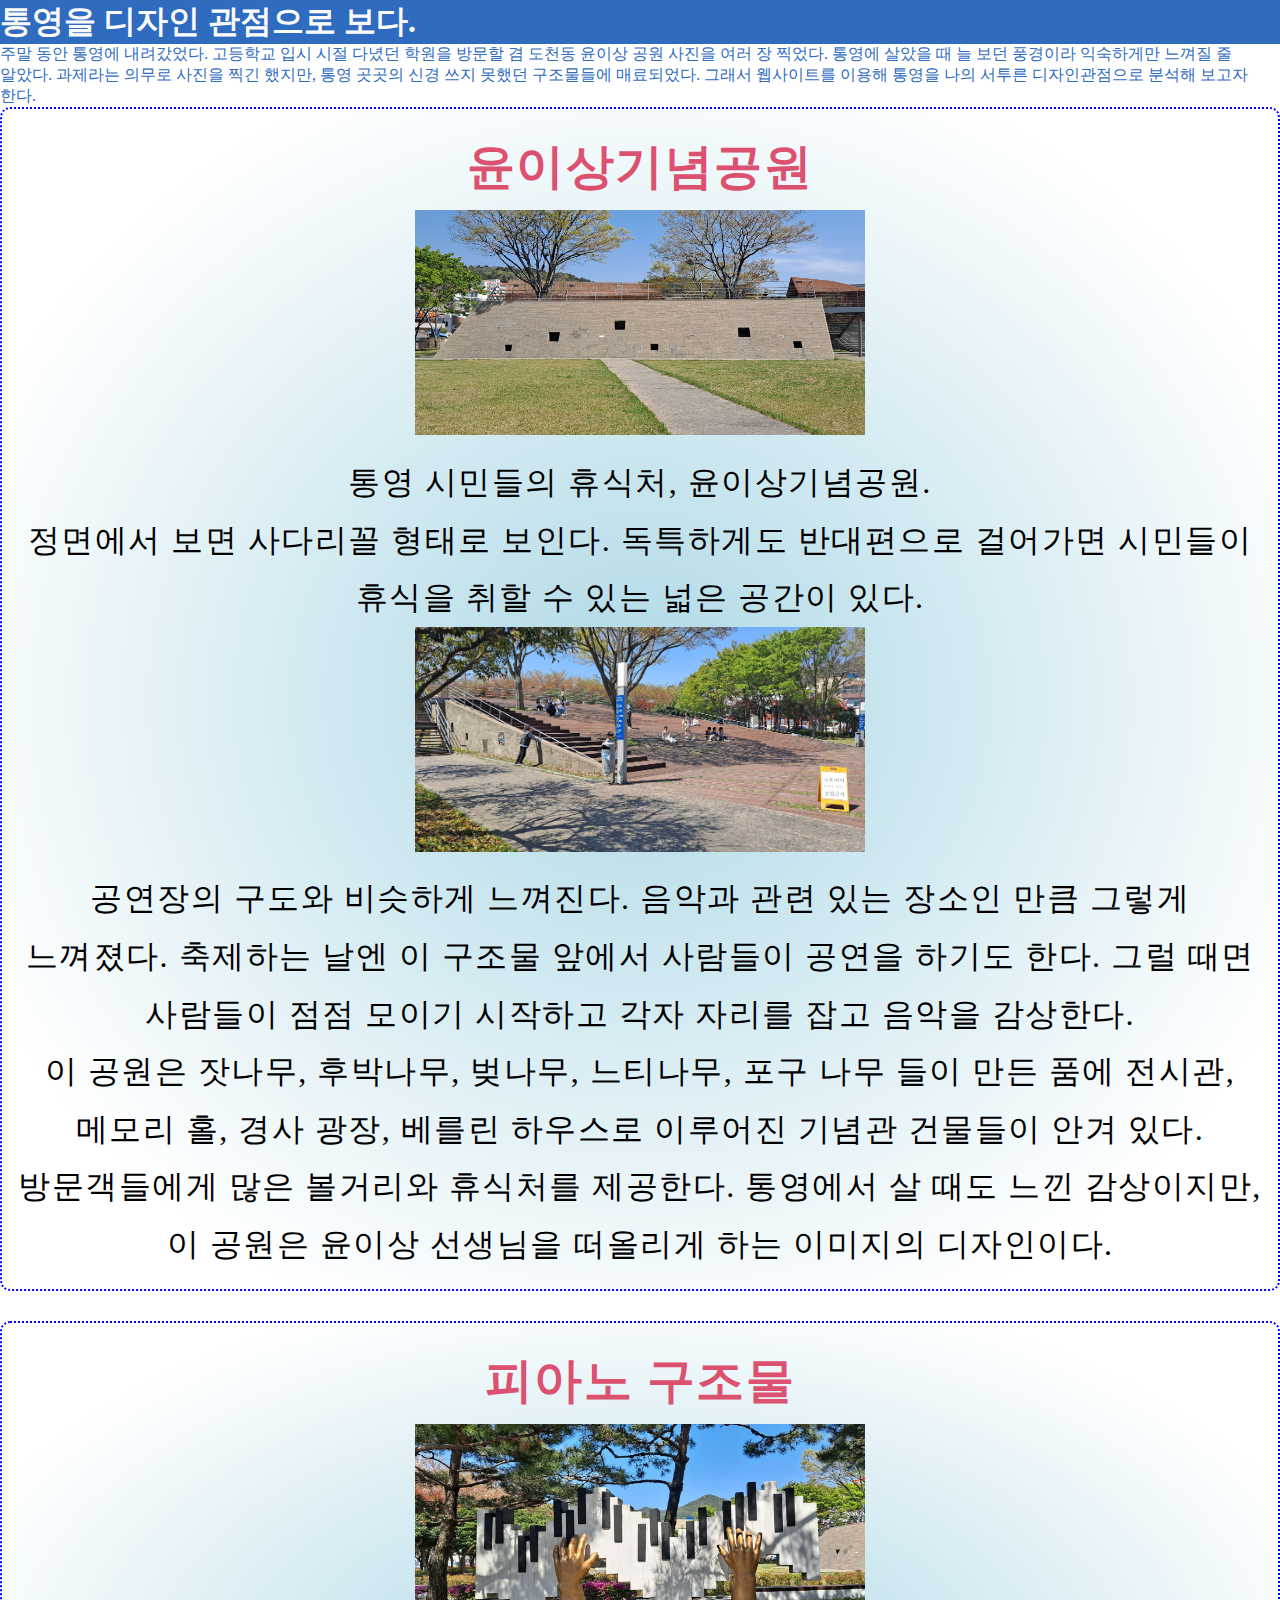
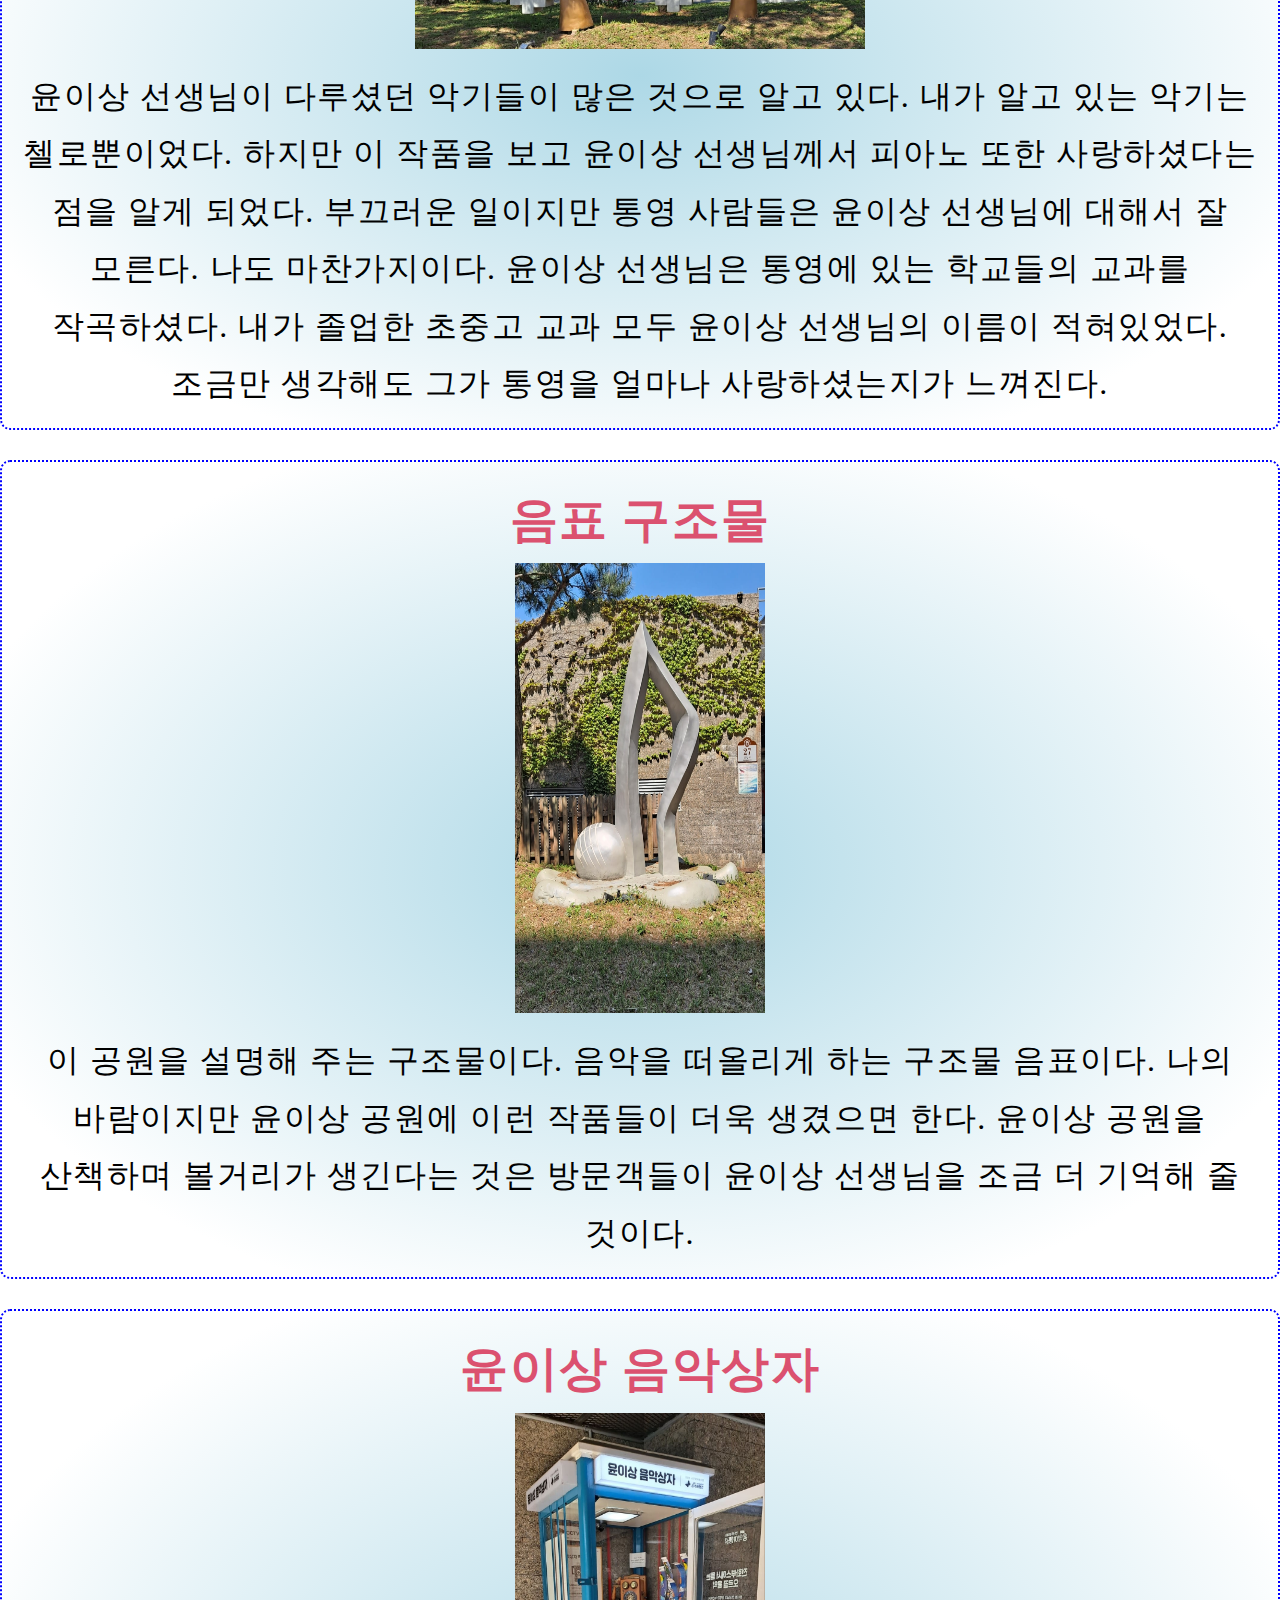
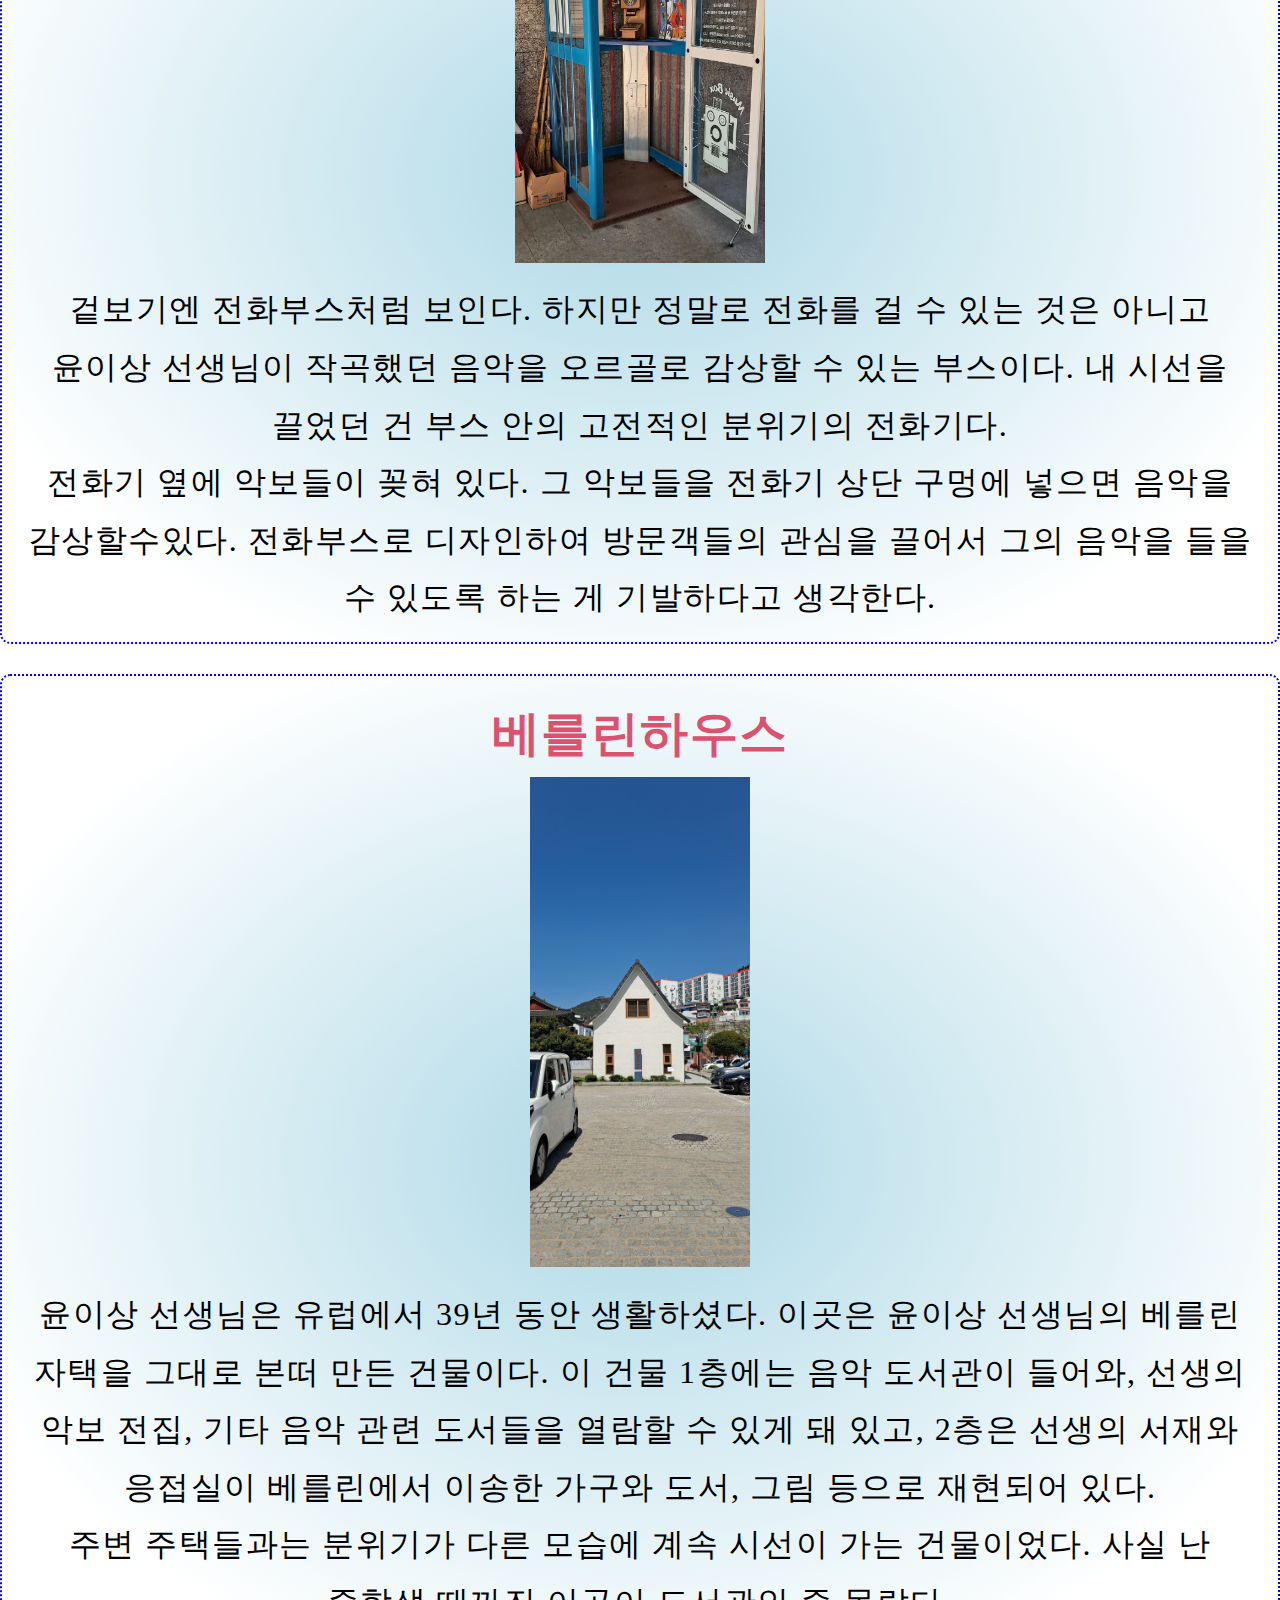
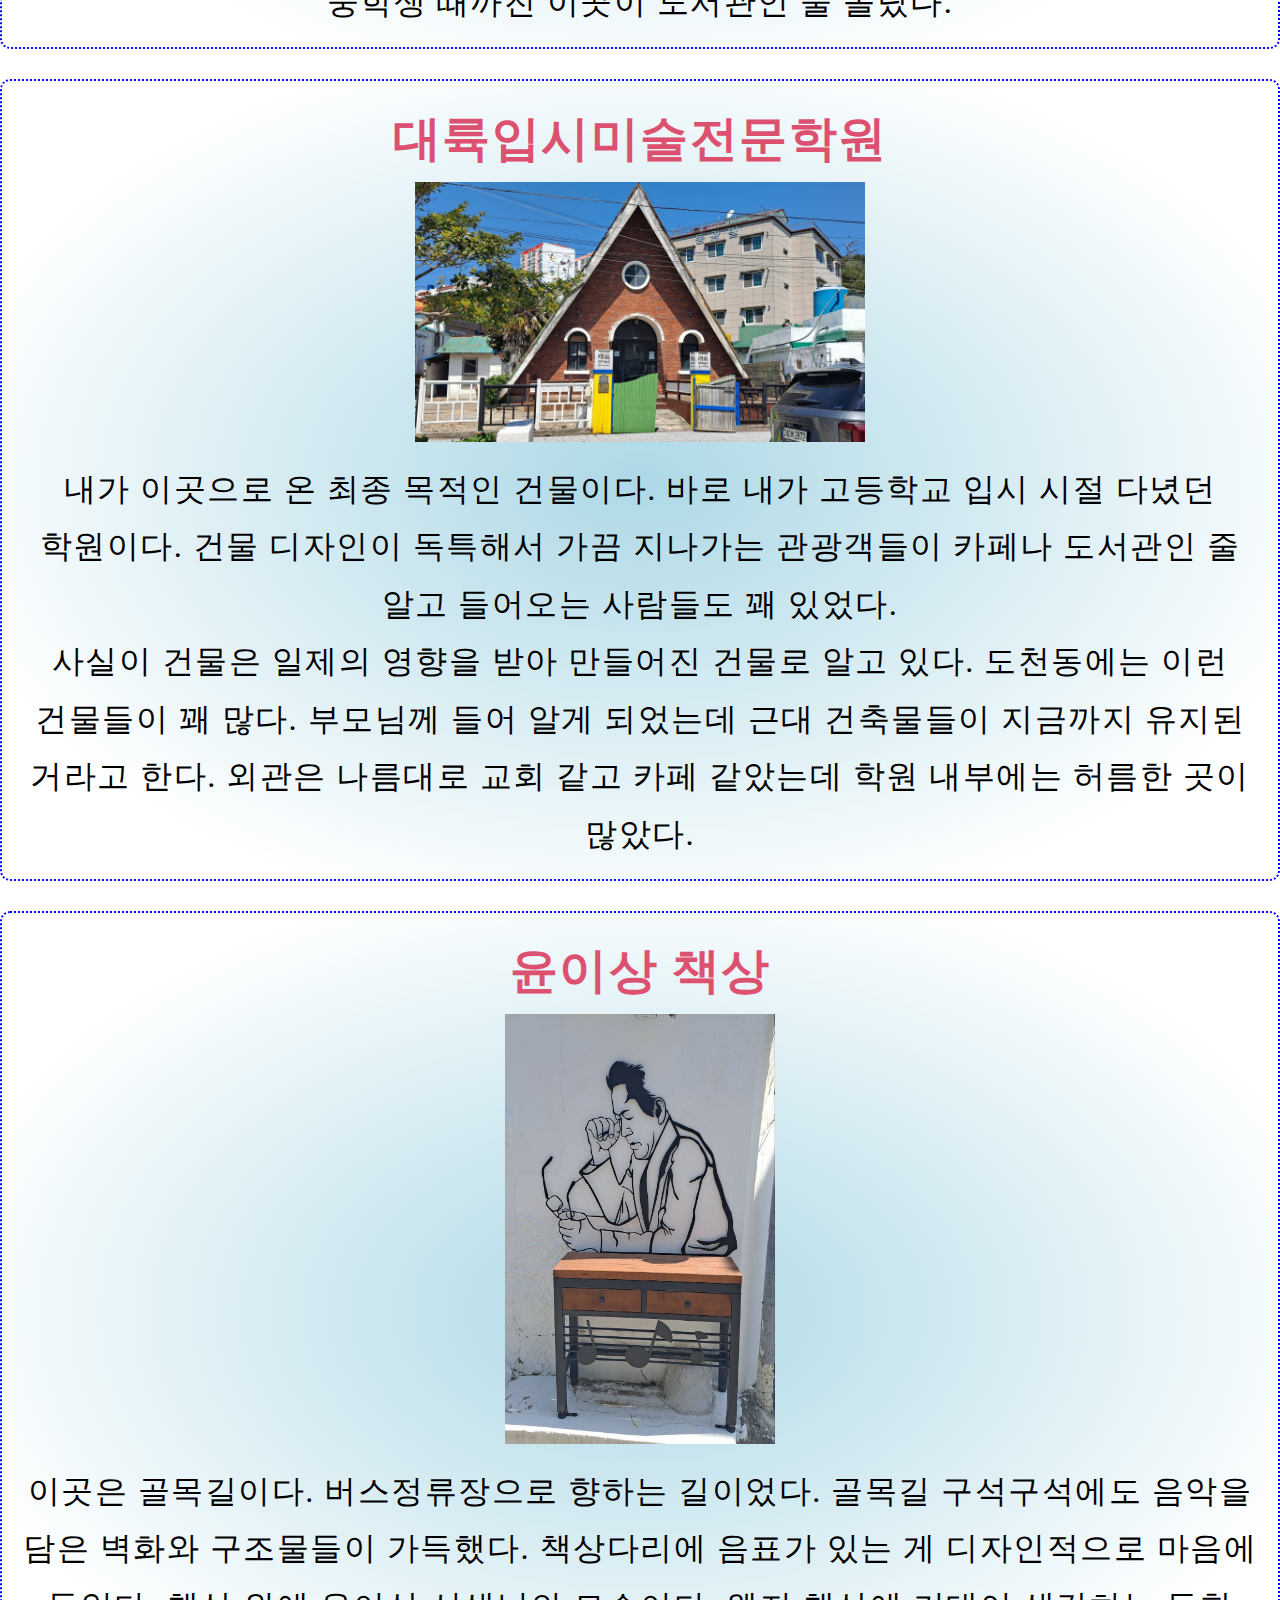
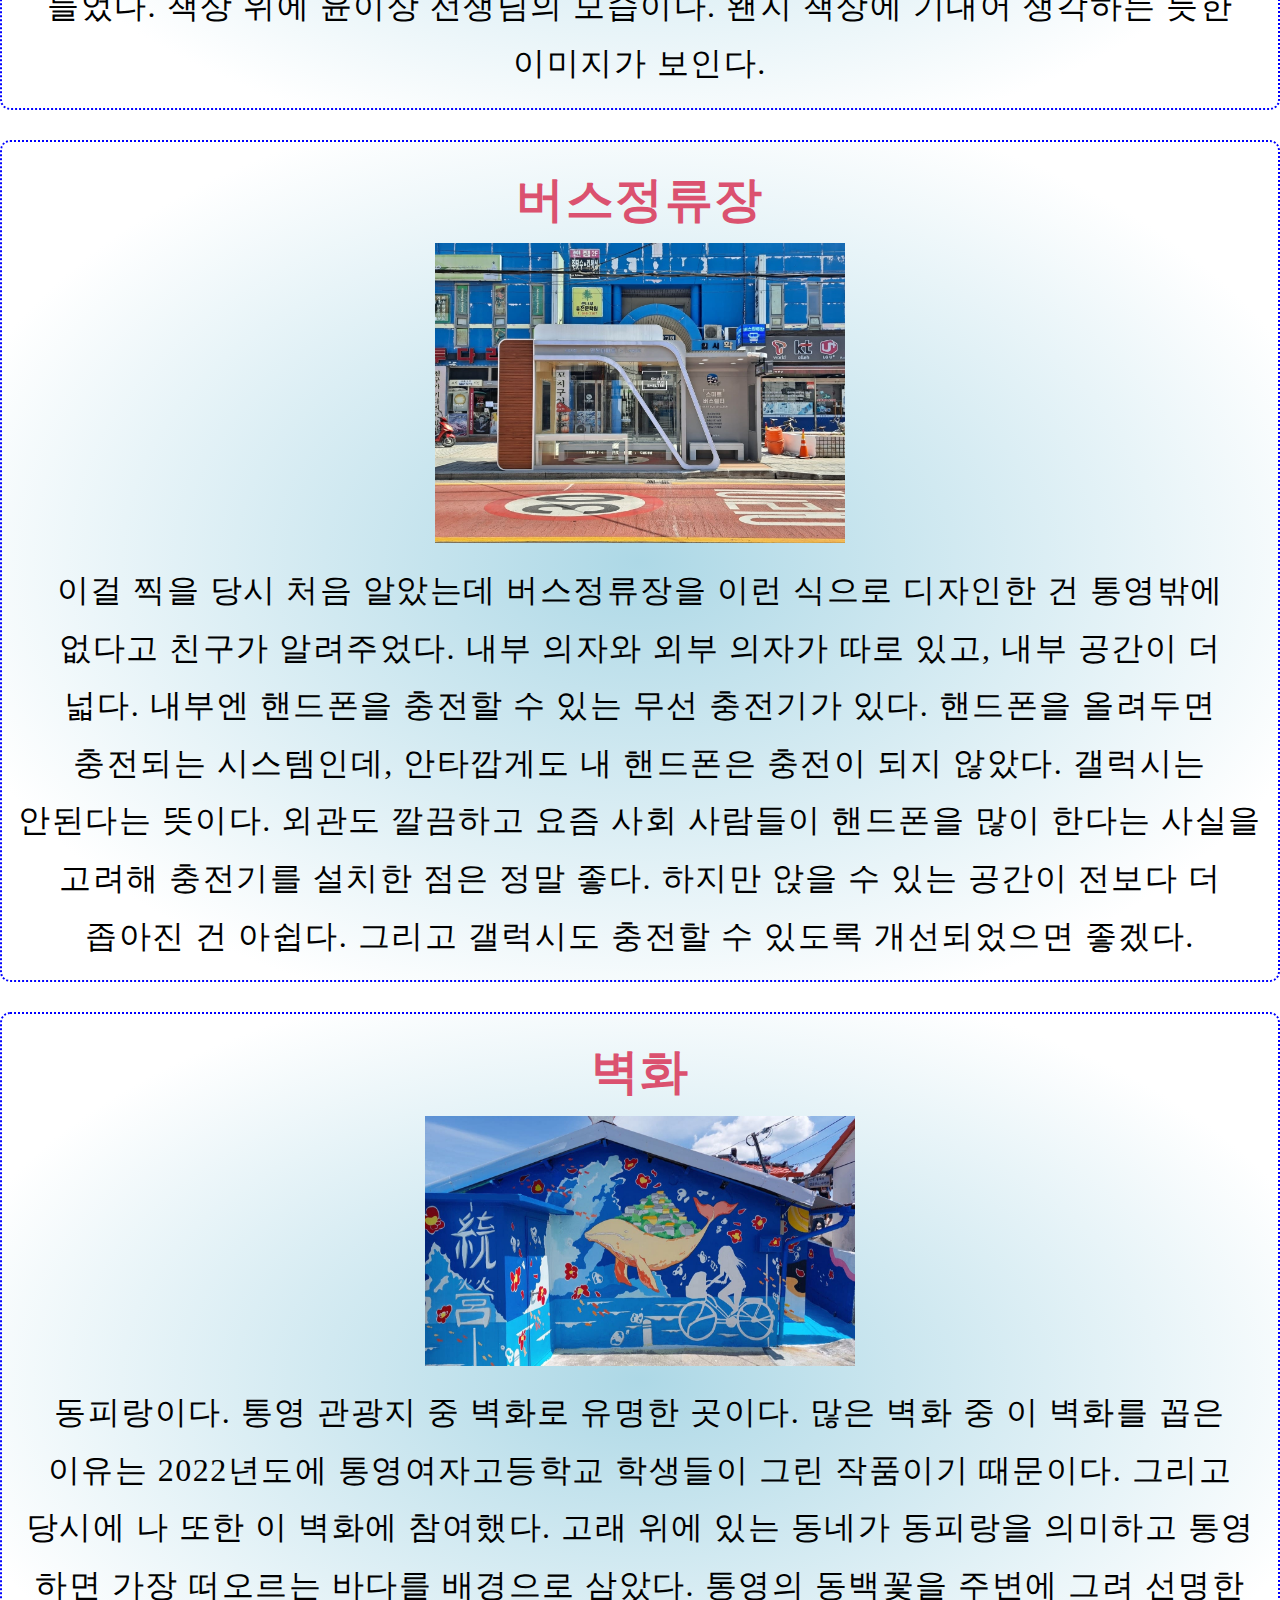
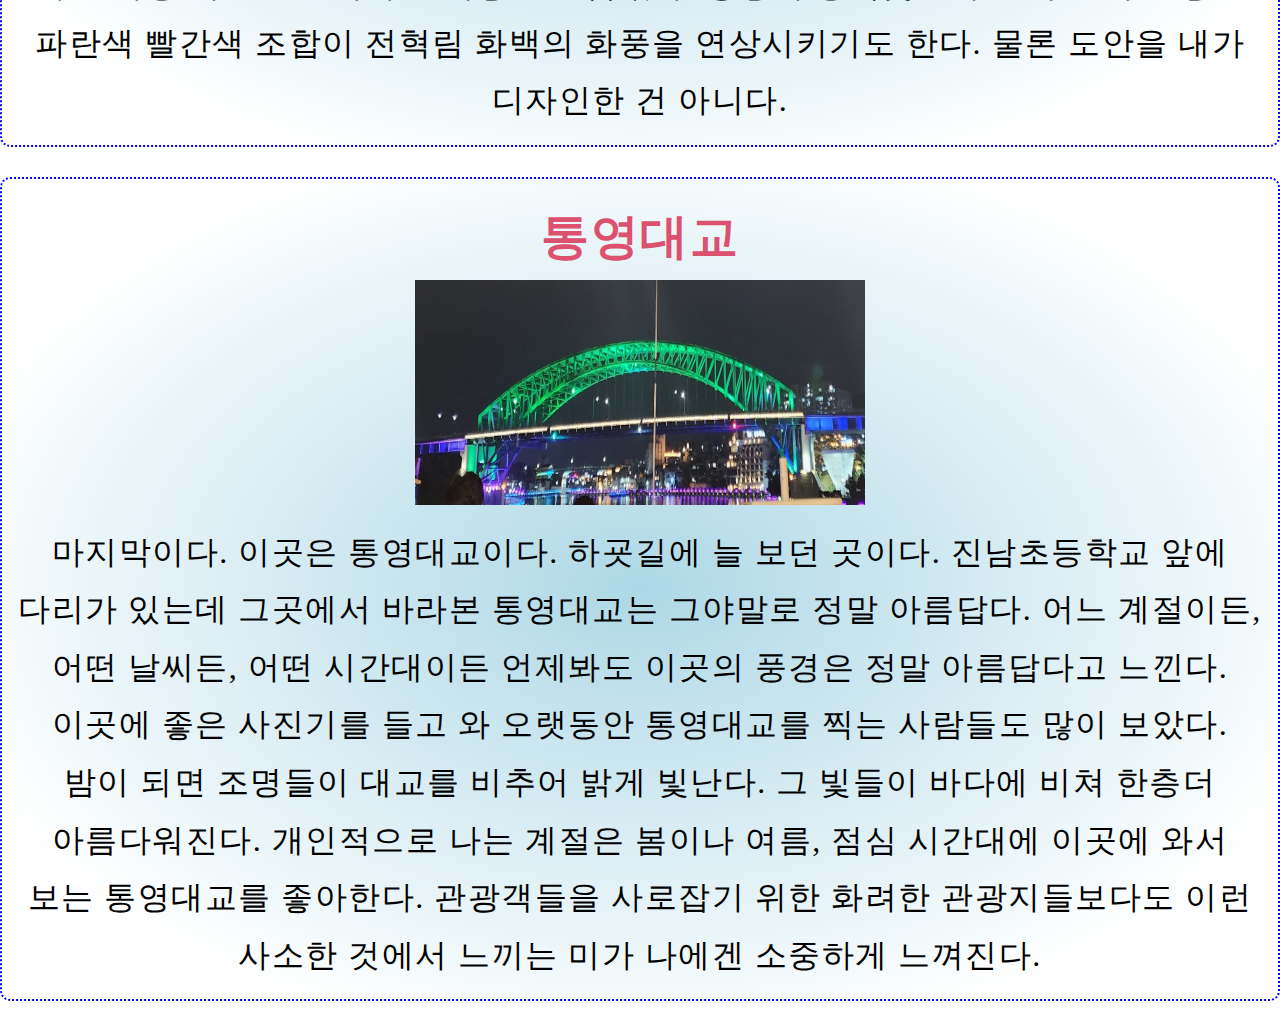
==== design.html @ 2ca34fb9 "Add files via upload" ====
<!DOCTYPE html>
<html lang="ko">
	<head>
		<title>통영을 디자인 관점으로 보다.</title>
		<meta charset="UTF-8">
		<meta name="viewport" content="width=device-width, initial-scale=1.0">
		<meta name="keywords" content="윤이상, 통영, 도천동, 공원, 디자인">
		<meta name="description" content="통영 디자인 관점으로 분석하는 웹사이트입니다.">
		<link rel="stylesheet" href="style.css">
	</head>
	<body>
		<header class="d_header">
			<h1>통영을 디자인 관점으로 보다.</h1>
		</header>
		<nav class="d_nav">
			<p>주말 동안 통영에 내려갔었다. 고등학교 입시 시절 다녔던 학원을 방문할 겸 도천동 윤이상 공원 사진을 여러 장 찍었다. 통영에 살았을 때 늘 보던 풍경이라 익숙하게만 느껴질 줄 알았다. 과제라는 의무로 사진을 찍긴 했지만, 통영 곳곳의 신경 쓰지 못했던 구조물들에 매료되었다. 그래서 웹사이트를 이용해 통영을 나의 서투른 디자인관점으로 분석해 보고자 한다.</p>
		</nav>
		<article class="d_article">
			<section class="d_section">
				<h2 class="d_h2">윤이상기념공원</h2>
				<img src="img/design/park.jpg" alt="잔디밭 위 윤이상기념공원 휴식처" width="450" height="225">
					<p>통영 시민들의 휴식처, 윤이상기념공원.</p>
					<p>정면에서 보면 사다리꼴 형태로 보인다. 독특하게도 반대편으로 걸어가면 시민들이 휴식을 취할 수 있는 넓은 공간이 있다.</p>
				<img src="img/design/park_1.jpg" alt="나무들과 사람들이 있는 휴식처를 제대로 바라본 모습" width="450" height="225">
					<p>공연장의 구도와 비슷하게 느껴진다. 음악과 관련 있는 장소인 만큼 그렇게 느껴졌다. 축제하는 날엔 이 구조물 앞에서 사람들이 공연을 하기도 한다. 그럴 때면 사람들이 점점 모이기 시작하고 각자 자리를 잡고 음악을 감상한다.</p>
					<p>이 공원은 잣나무, 후박나무, 벚나무, 느티나무, 포구 나무 들이 만든 품에 전시관, 메모리 홀, 경사 광장, 베를린 하우스로 이루어진 기념관 건물들이 안겨 있다. 방문객들에게 많은 볼거리와 휴식처를 제공한다. 통영에서 살 때도 느낀 감상이지만, 이 공원은 윤이상 선생님을 떠올리게 하는 이미지의 디자인이다.</p>
			</section>
			<section class="d_section">
				<h2 class="d_h2">피아노 구조물</h2>
				<img src="img/design/structure2.jpg" alt="금색 손이 물결모양의 피아노를 치는 구조물" width="450" height="225">
					<p>윤이상 선생님이 다루셨던 악기들이 많은 것으로 알고 있다. 내가 알고 있는 악기는 첼로뿐이었다. 하지만 이 작품을 보고 윤이상 선생님께서 피아노 또한 사랑하셨다는 점을 알게 되었다. 부끄러운 일이지만 통영 사람들은 윤이상 선생님에 대해서 잘 모른다. 나도 마찬가지이다. 윤이상 선생님은 통영에 있는 학교들의 교과를 작곡하셨다. 내가 졸업한 초중고 교과 모두 윤이상 선생님의 이름이 적혀있었다. 조금만 생각해도 그가 통영을 얼마나 사랑하셨는지가 느껴진다.</p>
			</section>
			<section class="d_section">
				<h2 class="d_h2">음표 구조물</h2>
				<img src="img/design/structure1.jpg" alt="잔디 위의 회색 음표 구조물" width="250" height="450">
					<p>이 공원을 설명해 주는 구조물이다. 음악을 떠올리게 하는 구조물 음표이다. 나의 바람이지만 윤이상 공원에 이런 작품들이 더욱 생겼으면 한다. 윤이상 공원을 산책하며 볼거리가 생긴다는 것은 방문객들이 윤이상 선생님을 조금 더 기억해 줄 것이다.</p>
			</section>
			<section class="d_section">
				<h2 class="d_h2">윤이상 음악상자</h2>
				<img src="img/design/booth.jpg" alt="파란색 테두리의 윤이상 음악상자 전화부스" width="250" height="450">
					<p>겉보기엔 전화부스처럼 보인다. 하지만 정말로 전화를 걸 수 있는 것은 아니고 윤이상 선생님이 작곡했던 음악을 오르골로 감상할 수 있는 부스이다. 내 시선을 끌었던 건 부스 안의 고전적인 분위기의 전화기다.</p>
					<p>전화기 옆에 악보들이 꽂혀 있다. 그 악보들을 전화기 상단 구멍에 넣으면 음악을 감상할수있다. 전화부스로 디자인하여 방문객들의 관심을 끌어서 그의 음악을 들을 수 있도록 하는 게 기발하다고 생각한다.</p>
			</section>
			<section class="d_section">
				<h2 class="d_h2">베를린하우스</h2>
				<img src="img/design/building.jpg" alt="주차장 앞에 있는 유럽식 베를린하우스 건물" width="220" height="490">
					<p>윤이상 선생님은 유럽에서 39년 동안 생활하셨다. 이곳은 윤이상 선생님의 베를린 자택을 그대로 본떠 만든 건물이다. 이 건물 1층에는 음악 도서관이 들어와, 선생의 악보 전집, 기타 음악 관련 도서들을 열람할 수 있게 돼 있고, 2층은 선생의 서재와 응접실이 베를린에서 이송한 가구와 도서, 그림 등으로 재현되어 있다.</p>
					<p>주변 주택들과는 분위기가 다른 모습에 계속 시선이 가는 건물이었다. 사실 난 중학생 때까진 이곳이 도서관인 줄 몰랐다.</p>
			</section>
			<section class="d_section">
				<h2 class="d_h2">대륙입시미술전문학원</h2>
				<img src="img/design/academy.jpg" alt="대문이 있는 벽돌로 형성된 삼각형 건물" width="450" height="260">
					<p>내가 이곳으로 온 최종 목적인 건물이다. 바로 내가 고등학교 입시 시절 다녔던 학원이다. 건물 디자인이 독특해서 가끔 지나가는 관광객들이 카페나 도서관인 줄 알고 들어오는 사람들도 꽤 있었다.</p>
					<p>사실이 건물은 일제의 영향을 받아 만들어진 건물로 알고 있다. 도천동에는 이런 건물들이 꽤 많다. 부모님께 들어 알게 되었는데 근대 건축물들이 지금까지 유지된 거라고 한다. 외관은 나름대로 교회 같고 카페 같았는데 학원 내부에는 허름한 곳이 많았다.</p>
			</section>
			<section class="d_section">
				<h2 class="d_h2">윤이상 책상</h2>
				<img src="img/design/yoon.jpg" alt="흰색 벽 앞에 윤이상의 모습과 음표가 달린 책상" width="270" height="430">
					<p>이곳은 골목길이다. 버스정류장으로 향하는 길이었다. 골목길 구석구석에도 음악을 담은 벽화와 구조물들이 가득했다. 책상다리에 음표가 있는 게 디자인적으로 마음에 들었다. 책상 위에 윤이상 선생님의 모습이다. 왠지 책상에 기대어 생각하는 듯한 이미지가 보인다.</p>
			</section>
			<section class="d_section">
				<h2 class="d_h2">버스정류장</h2>
				<img src="img/design/bus.jpg" alt="파란색 건물을 배경으로 둔 통영식 버스 정류장" width="410" height="300">
					<p>이걸 찍을 당시 처음 알았는데 버스정류장을 이런 식으로 디자인한 건 통영밖에 없다고 친구가 알려주었다. 내부 의자와 외부 의자가 따로 있고, 내부 공간이 더 넓다. 내부엔 핸드폰을 충전할 수 있는 무선 충전기가 있다. 핸드폰을 올려두면 충전되는 시스템인데, 안타깝게도 내 핸드폰은 충전이 되지 않았다. 갤럭시는 안된다는 뜻이다. 외관도 깔끔하고 요즘 사회 사람들이 핸드폰을 많이 한다는 사실을 고려해 충전기를 설치한 점은 정말 좋다. 하지만 앉을 수 있는 공간이 전보다 더 좁아진 건 아쉽다. 그리고 갤럭시도 충전할 수 있도록 개선되었으면 좋겠다.</p>
			</section>
			<section class="d_section">
				<h2 class="d_h2">벽화</h2>
				<img src="img/design/mural.jpg" alt="바다위에 마을을 등에 업은 고래와 자전거 타는 소녀 벽화" width="430" height="250">
					<p>동피랑이다. 통영 관광지 중 벽화로 유명한 곳이다. 많은 벽화 중 이 벽화를 꼽은 이유는 2022년도에 통영여자고등학교 학생들이 그린 작품이기 때문이다. 그리고 당시에 나 또한 이 벽화에 참여했다. 고래 위에 있는 동네가 동피랑을 의미하고 통영 하면 가장 떠오르는 바다를 배경으로 삼았다. 통영의 동백꽃을 주변에 그려 선명한 파란색 빨간색 조합이 전혁림 화백의 화풍을 연상시키기도 한다. 물론 도안을 내가 디자인한 건 아니다.</p>
			</section>
			<section class="d_section">
				<h2 class="d_h2">통영대교</h2>
				<img src="img/design/bridge.jpg" alt="밤바다와 조명으로 물든 통영대교" width="450" height="225">
					<p>마지막이다. 이곳은 통영대교이다. 하굣길에 늘 보던 곳이다. 진남초등학교 앞에 다리가 있는데 그곳에서 바라본 통영대교는 그야말로 정말 아름답다. 어느 계절이든, 어떤 날씨든, 어떤 시간대이든 언제봐도 이곳의 풍경은 정말 아름답다고 느낀다.</p>
					<p>이곳에 좋은 사진기를 들고 와 오랫동안 통영대교를 찍는 사람들도 많이 보았다. 밤이 되면 조명들이 대교를 비추어 밝게 빛난다. 그 빛들이 바다에 비쳐 한층더 아름다워진다. 개인적으로 나는 계절은 봄이나 여름, 점심 시간대에 이곳에 와서 보는 통영대교를 좋아한다. 관광객들을 사로잡기 위한 화려한 관광지들보다도 이런 사소한 것에서 느끼는 미가 나에겐 소중하게 느껴진다.</p>
			</section>
		</article>
	</body>
</html>
---- style.css ----
* {
	padding: 0;
	margin: 0;
}

.back {
	background: white;
	border: 2px solid black;
	width: 560px;
	height: 850px;
	box-shadow: 10px 20px 10px 10px gray;
}


.sb1 {
	text-align: center;
	word-break: keep-all;
	position: absolute;
	bottom: 60px;
	left: 390px;
	width: 120px;
	height: 130px;
	border-radius: 100px;

}

.sb2 {
	word-break: keep-all;
	position: absolute;
	bottom: 60px;
	left: 370px;
	background: white;;
	width: 160px;
	height: 190px;
	border: 1.5px solid black;
}

.i_header {
	color: coral;
}

.i_nav {
	background-color: lightgray;
	text-align: center;
}


.m_header {
	padding: 15px;
	word-break: keep-all;
	color: orangered;
}


.m_h1{
	color: coral;
	text-align: center;
}

.m_section {
	color: indigo;
	padding: 15px;
	text-align: center;
	font-size: 1.5vw;
	margin-bottom: 30px;
	line-height: 2.0;
	word-break: keep-all;
	letter-spacing: 1px;
	background: radial-gradient(lightyellow, white 70%);
}

.d_header {
	background-color: rgb(47,107,191);
	color: rgb(250,250,250);
	word-break: keep-all;
}

.d_nav {
	color: rgb(47,107,191);
	word-break: keep-all
}

.d_h2 {
	color: rgb(219,81,111);
}

.d_article {
	word-break: keep-all;
	line-height: 1.8;
	letter-spacing: 1.5px;
	text-align: center;
}

.d_section {
	border: 2px dotted blue;
	margin-bottom: 30px;
	padding: 15px;
	border-radius: 10px;
	font-size: 2.5vw;
	background: radial-gradient(lightblue,white 80%);

}



.game1_1 {
	position: absolute;
	bottom: 185px;
	left: 60px;
	background: rgb(77, 77, 77);
	width: 20px;
	height: 35px;
	border-radius: 100px;
}
.game1_2 {
	position: absolute;
	bottom: 230px;
	left: 60px;
	background: rgb(77, 77, 77);
	width: 20px;
	height: 35px;
	border-radius: 100px;
}
.game1_3 {
	position: absolute;
	bottom: 215px;
	left: 25px;
	background: rgb(77, 77, 77);
	width: 35px;
	height: 20px;
	border-radius: 100px;
}
.game1_4 {
	position: absolute;
	bottom: 215px;
	left: 80px;
	background: rgb(77, 77, 77);
	width: 35px;
	height: 20px;
	border-radius: 100px;
}

.game1_5 {
	position: absolute;
	bottom: 190px;
	left: 293px;
	background: rgb(77, 77, 77);
	width: 20px;
	height: 20px;
	border-radius: 100px;
}
.game1_6 {
	position: absolute;
	bottom: 240px;
	left: 293px;
	background: rgb(77, 77, 77);
	width: 20px;
	height: 20px;
	border-radius: 100px;
}
.game1_7 {
	position: absolute;
	bottom: 215px;
	left: 318px;
	background: rgb(77, 77, 77);
	width: 20px;
	height: 20px;
	border-radius: 100px;
}
.game1_8 {
	position: absolute;
	bottom: 215px;
	left: 268px;
	background: rgb(77, 77, 77);
	width: 20px;
	height: 20px;
	border-radius: 100px;
}


.game1 {
	position: absolute;
	bottom: 30px;
	left: 20px;
	background: rgb(215, 215, 215);
	width: 100px;
	height: 250px;
	border-radius: 100px;
}



.game2 {
	position: absolute;
	bottom: 130px;
	left: 80px;
	background: rgb(215, 215, 215);
	width: 200px;
	height: 120px;
}
.game2_1 {
	position: absolute;
	bottom: 180px;
	left: 105px;
	background: rgb(108, 137, 152);
	width: 160px;
	height: 60px;
	border-radius: 20px;
}

.game3 {
	position: absolute;
	bottom: 30px;
	left: 250px;
	background: rgb(215, 215, 215);
	width: 100px;
	height: 250px;
	border-radius: 100px;
}

.game4 {
	position: absolute;
	bottom: 100px;
	left: 80px;
	background: rgb(215, 215, 215);
	width: 70px;
	height: 70px;
	border-radius: 100px;
}

.game5 {
	position: absolute;
	bottom: 100px;
	left: 220px;
	background: rgb(215, 215, 215);
	width: 70px;
	height: 70px;
	border-radius: 100px;
}

.game4_1 {
	position: absolute;
	bottom: 110px;
	left: 90px;
	background: rgb(77, 77, 77);
	width: 50px;
	height: 50px;
	border-radius: 100px;
}

.game5_1 {
	position: absolute;
	bottom: 110px;
	left: 230px;
	background: rgb(77, 77, 77);
	width: 50px;
	height: 50px;
	border-radius: 100px;
}



.design_back {
	position: absolute;
	bottom: 323px;
	left: 23px;
	border: 2px solid black;
	width: 510px;
	height: 330px;
}
.design1 {
	position: absolute;
	bottom: 360px;
	left: 30px;
	background: linear-gradient(180deg, lightblue, royalblue);
	width: 500px;
	height: 290px;
}

.design1_sun {
	position: absolute;
	bottom: 580px;
	left: 450px;
	background: rgb(255, 214, 111);
	width: 60px;
	height: 60px;
	border-radius: 100px;
}

.design_cloud1 {
	position: absolute;
	bottom: 600px;
	left: 210px;
	background: white;
	width: 100px;
	height: 30px;
	border-radius: 100px;
}
.design_cloud2 {
	position: absolute;
	bottom: 560px;
	left: 180px;
	background: white;
	width: 120px;
	height: 50px;
	border-radius: 100px;
}
.design_cloud3 {
	position: absolute;
	bottom: 560px;
	left: 260px;
	background: white;
	width: 100px;
	height: 30px;
	border-radius: 100px;
}
.design_cloud4 {
	position: absolute;
	bottom: 550px;
	left: 130px;
	background: white;
	width: 140px;
	height: 30px;
	border-radius: 100px;
}

.design_sea {
	position: absolute;
	bottom: 330px;
	left: 30px;
	background: linear-gradient(darkblue, mediumblue);
	width: 500px;
	height: 100px;
}

.design4 {
	position: absolute;
	bottom: 400px;
	left: 350px;
	background: linear-gradient(green, darkkhaki);
	width: 140px;
	height: 100px;
	border-radius: 30px;
}
.design4_1 {
	position: absolute;
	bottom: 360px;
	left: 300px;
	background: linear-gradient(green, darkkhaki);
	width: 100px;
	height: 100px;
	border-radius: 20px;
}
.design4_2 {
	position: absolute;
	bottom: 380px;
	left: 50px;
	background: linear-gradient(darkgreen, darkkhaki);
	width: 160px;
	height: 100px;
	border-radius: 30px;
}
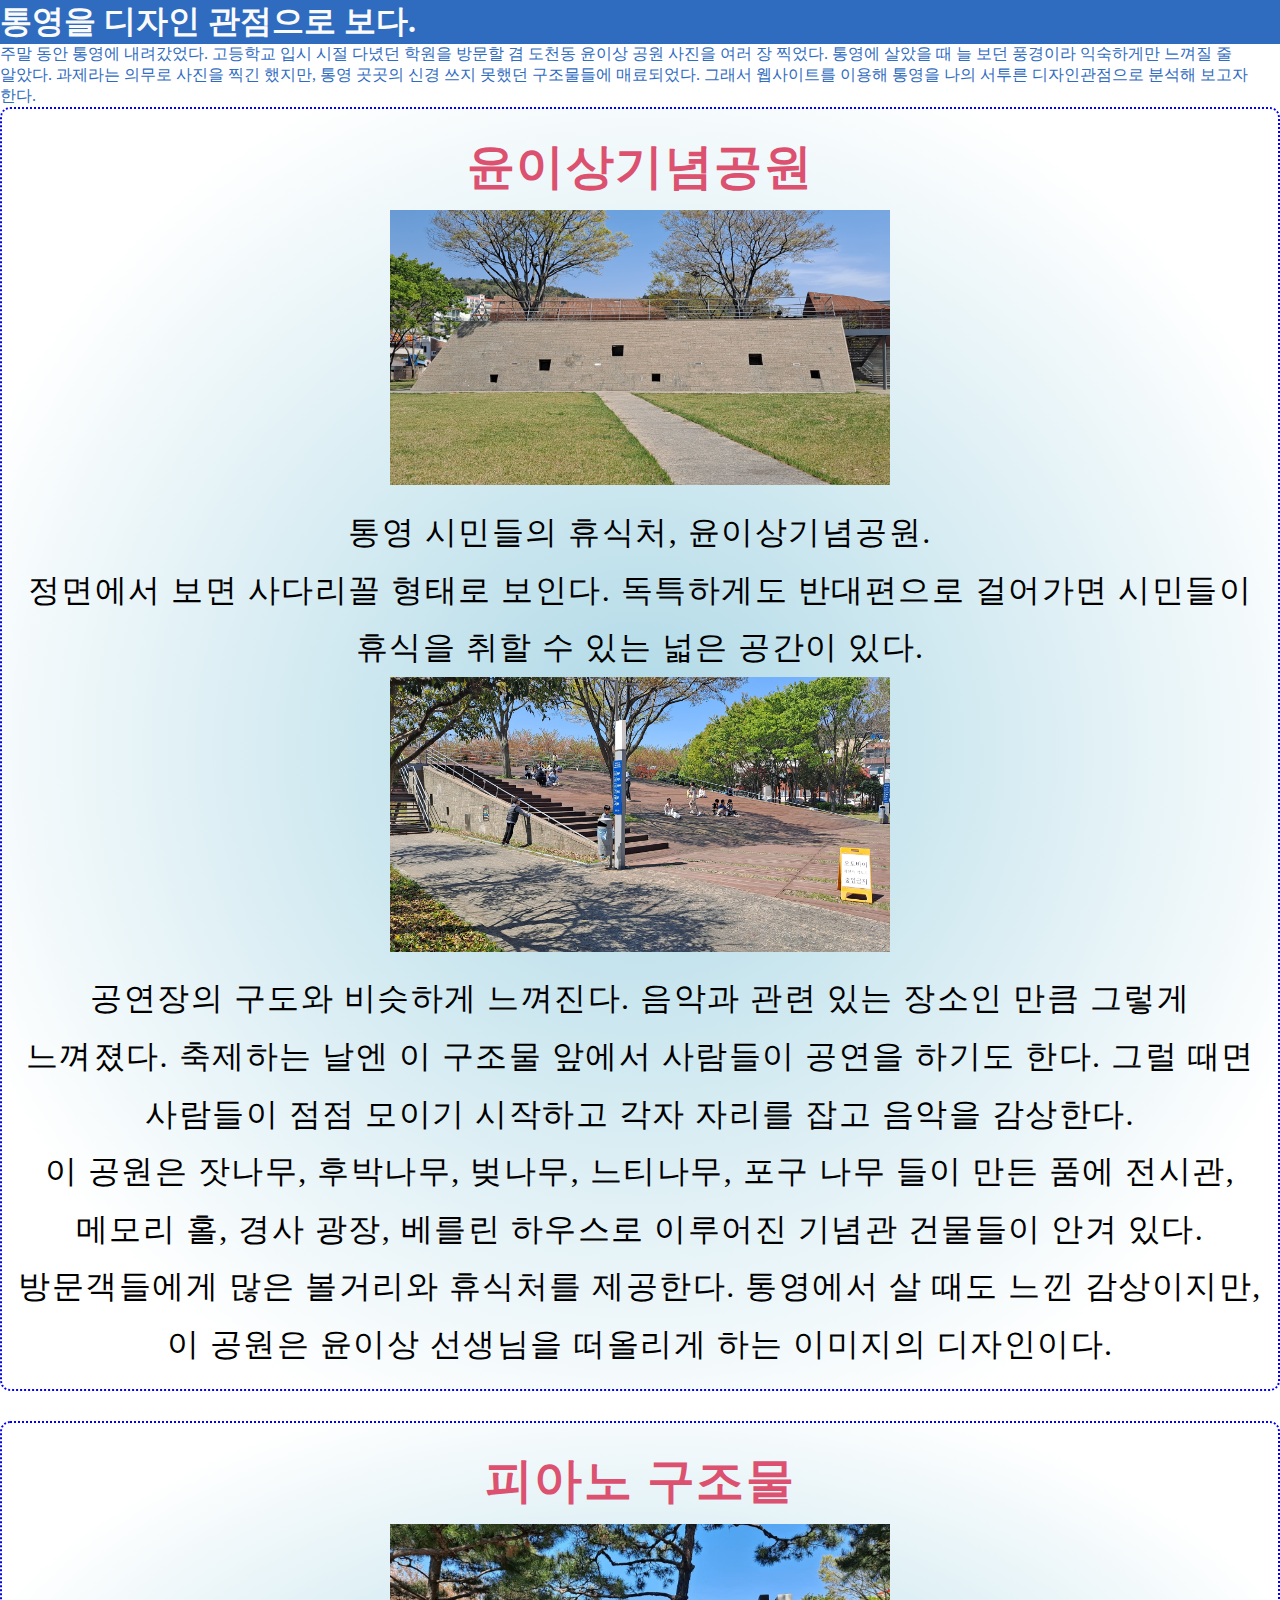
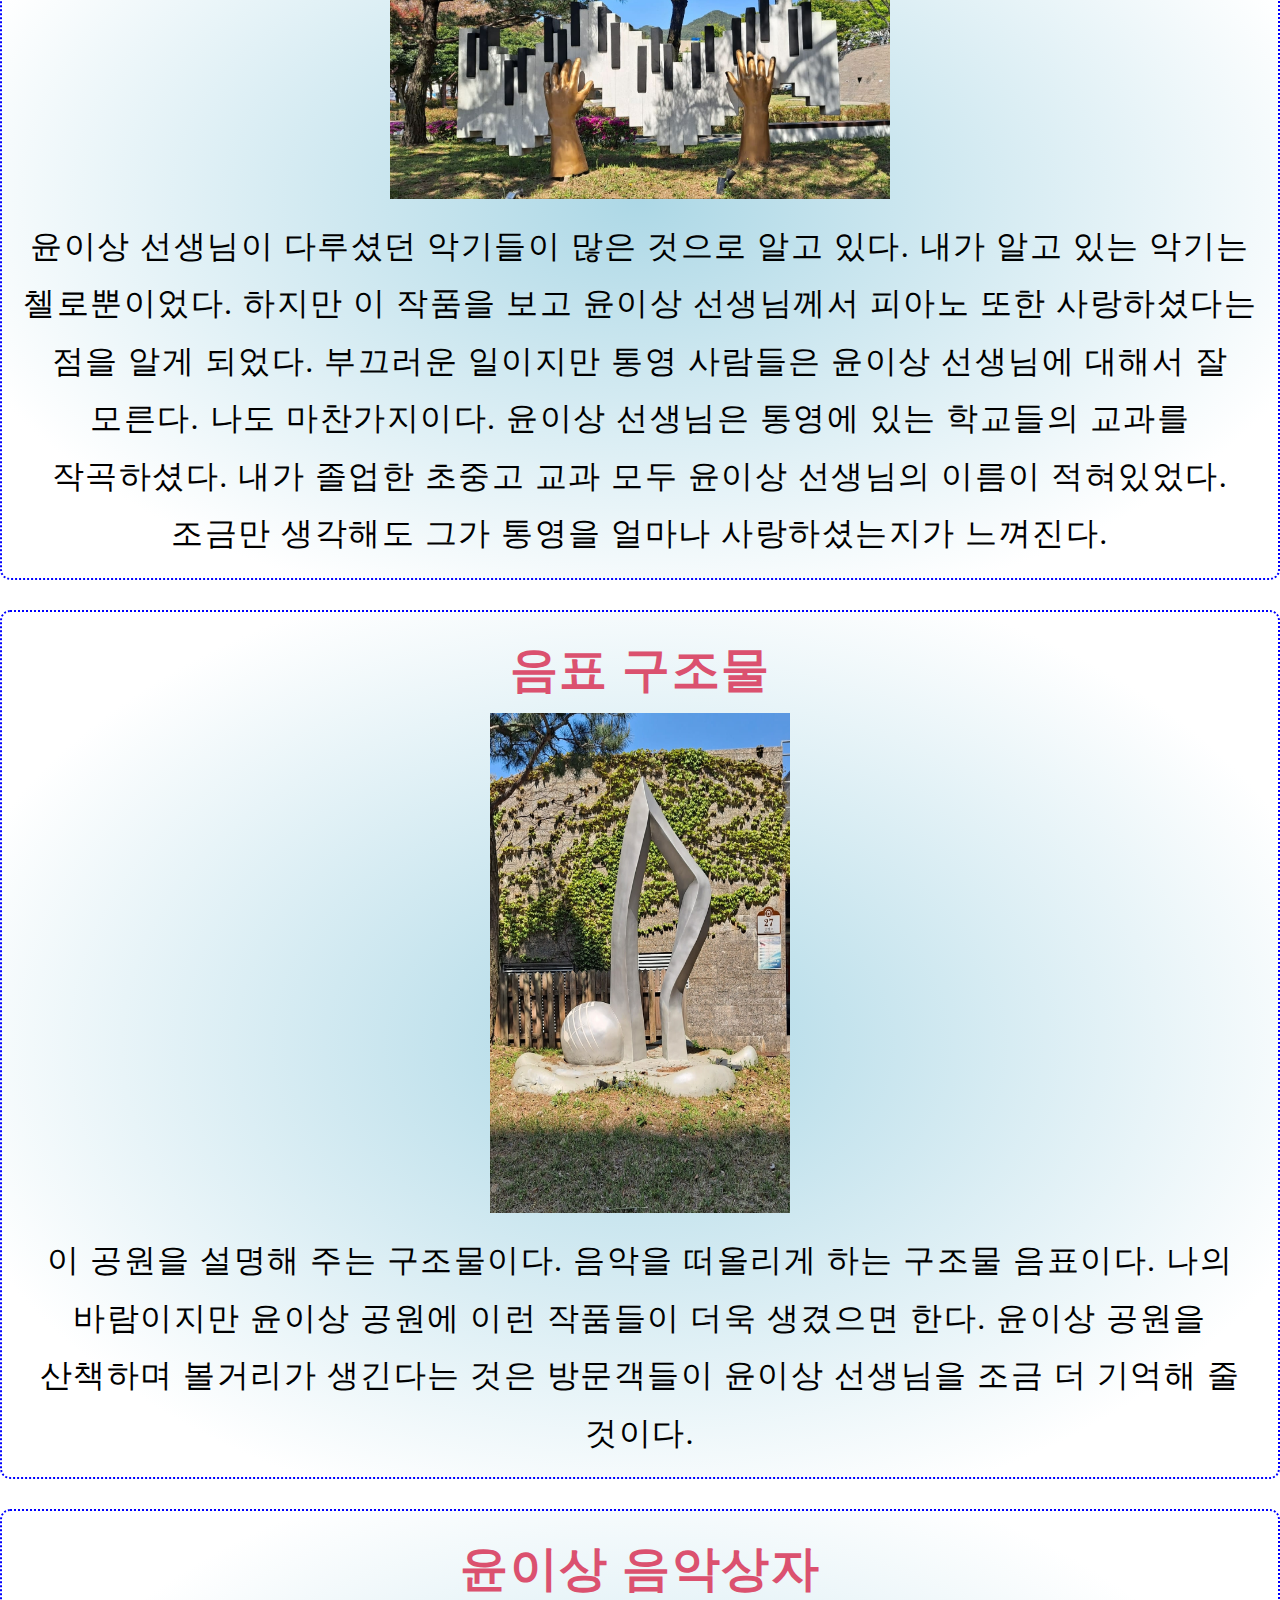
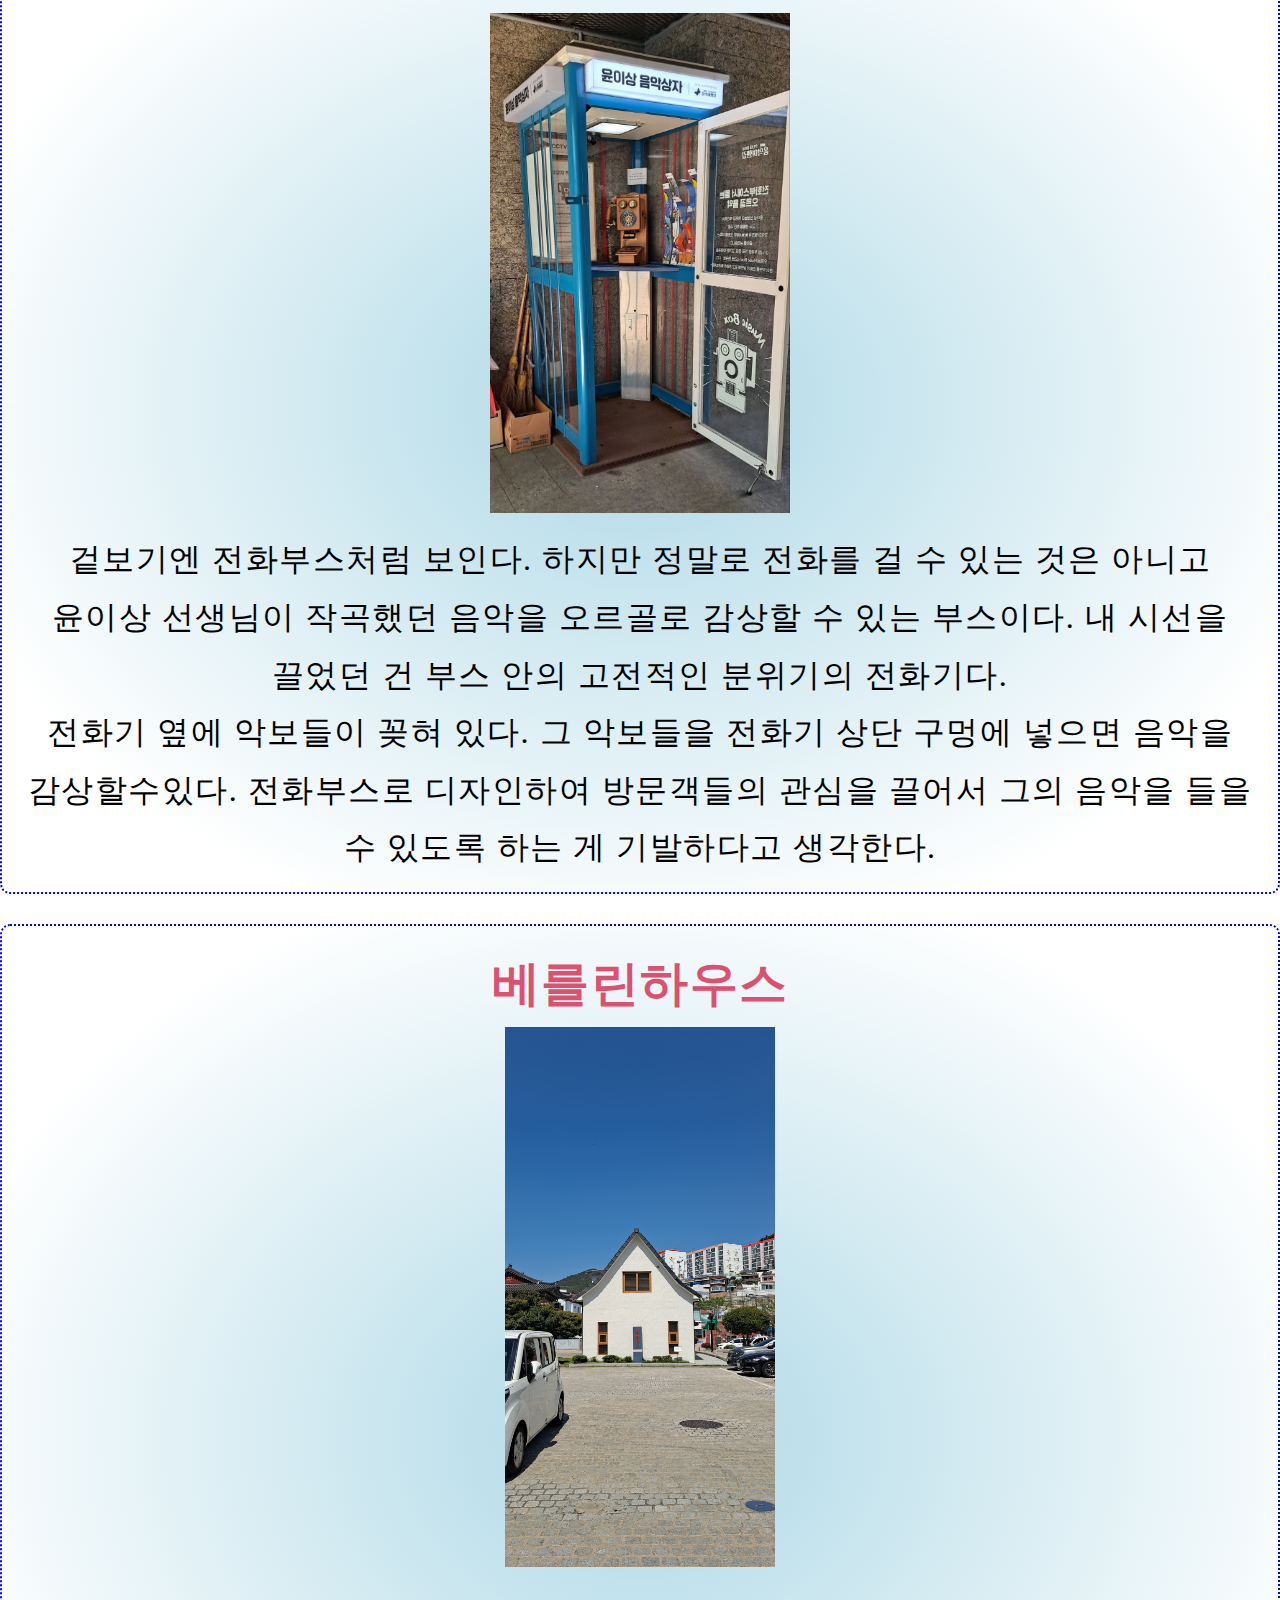
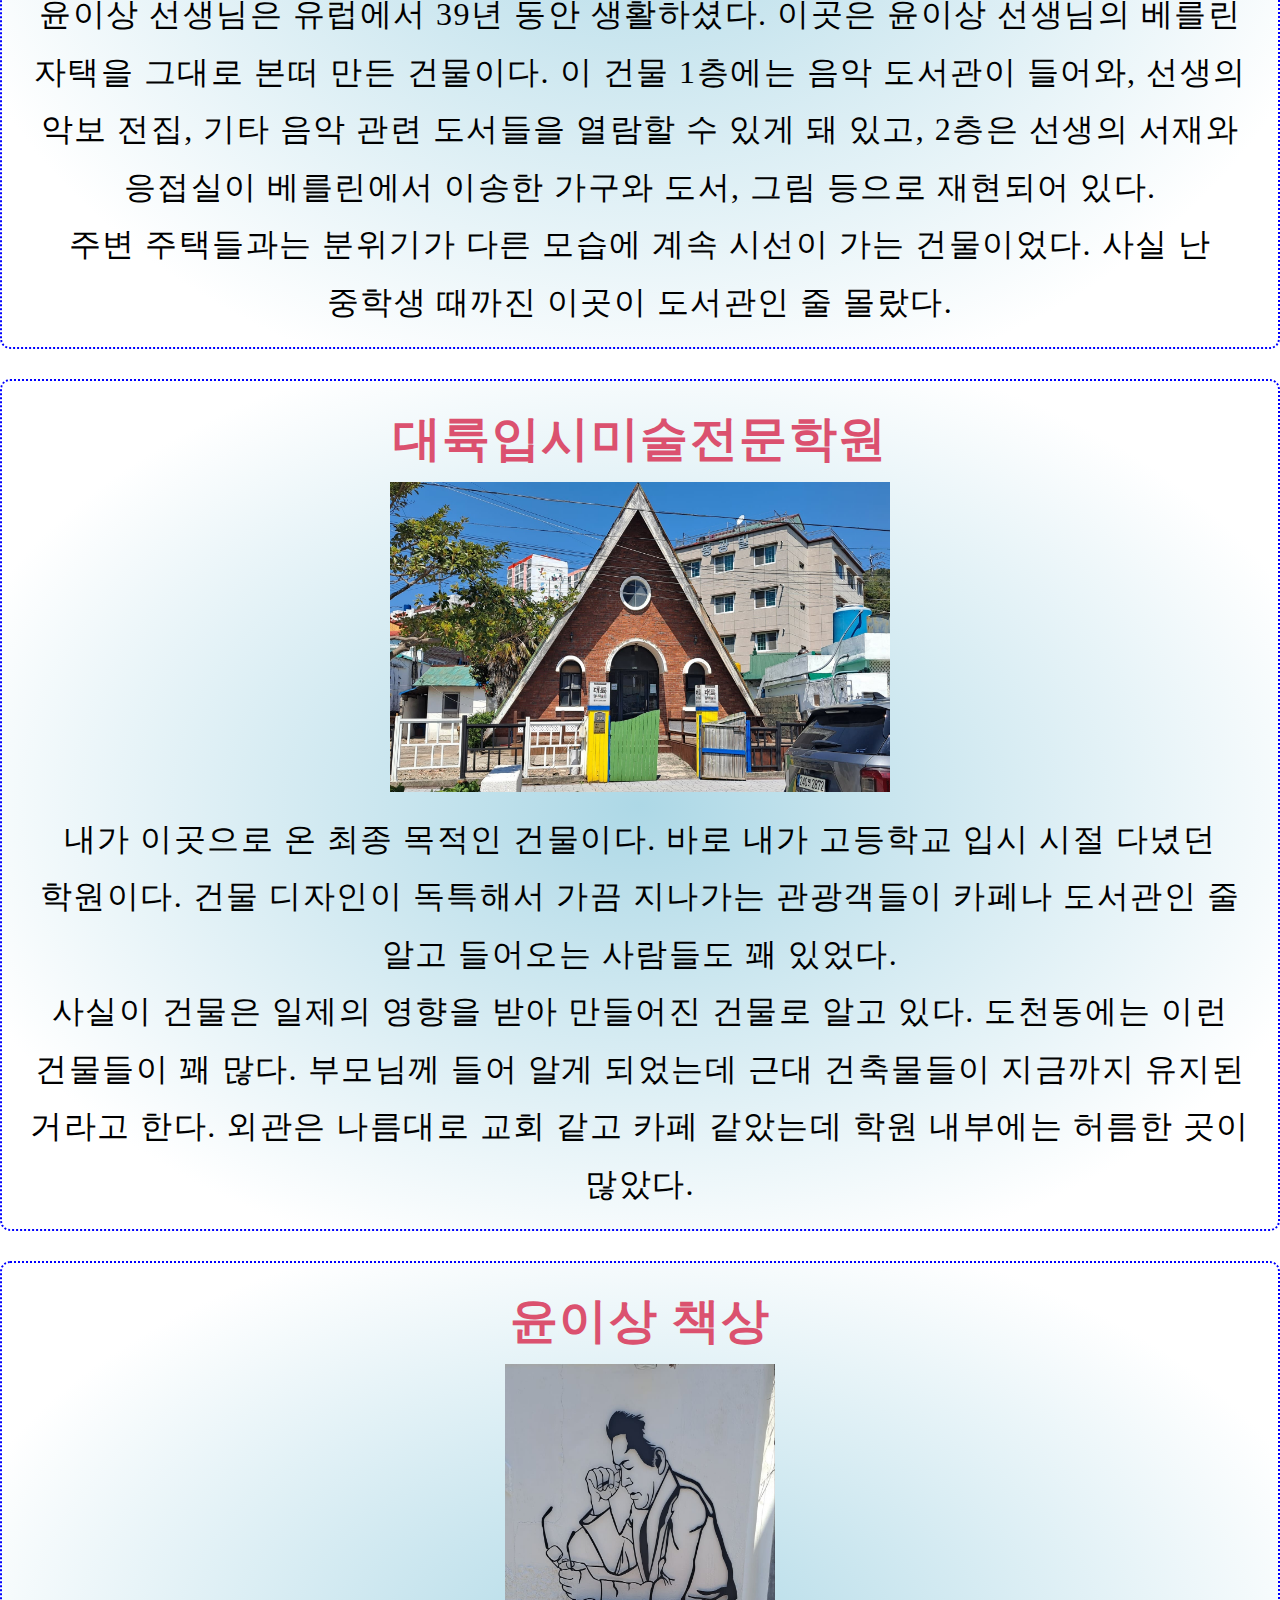
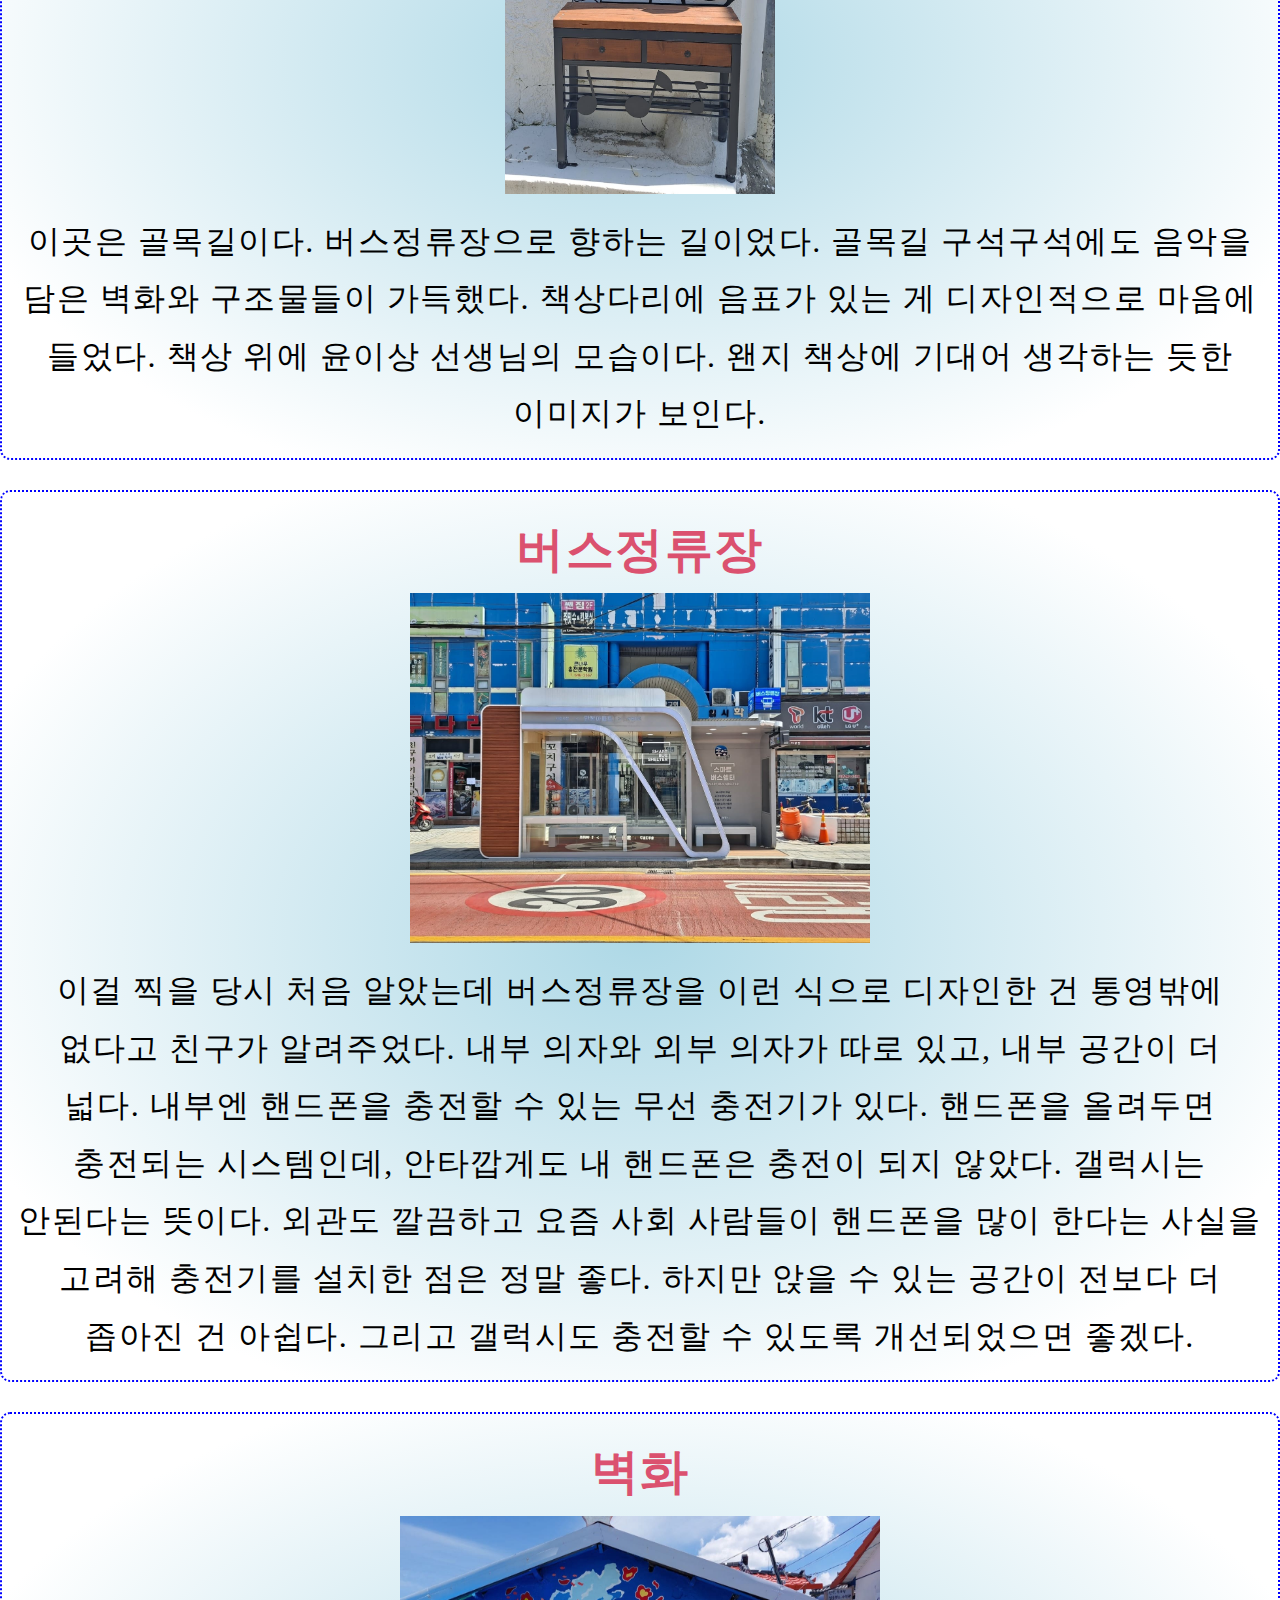
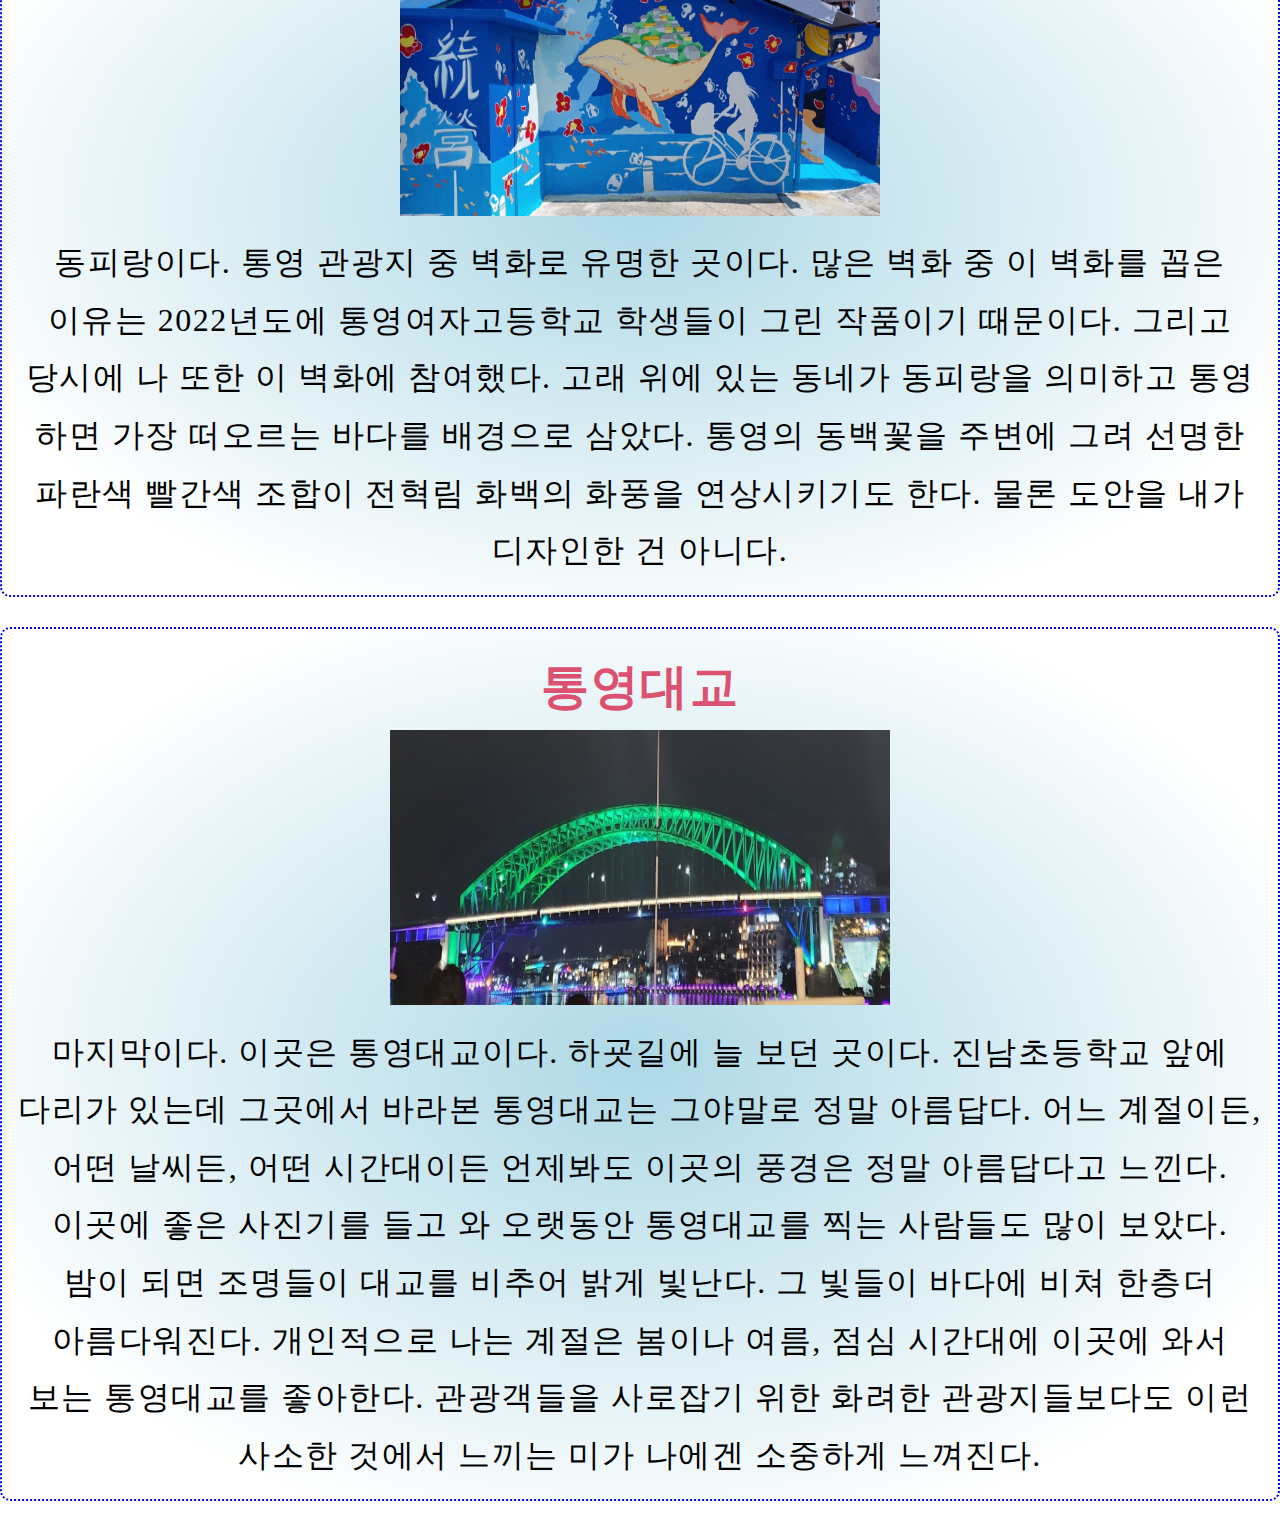
==== commit 8ac0fb97: "Add files via upload" ====
--- a/design.html
+++ b/design.html
@@ -18,38 +18,38 @@
 		<article class="d_article">
 			<section class="d_section">
 				<h2 class="d_h2">윤이상기념공원</h2>
-				<img src="img/design/park.jpg" alt="잔디밭 위 윤이상기념공원 휴식처" width="450" height="225">
+				<img src="img/design/park.jpg" alt="잔디밭 위 윤이상기념공원 휴식처" width="500" height="275" class="d_img">
 					<p>통영 시민들의 휴식처, 윤이상기념공원.</p>
 					<p>정면에서 보면 사다리꼴 형태로 보인다. 독특하게도 반대편으로 걸어가면 시민들이 휴식을 취할 수 있는 넓은 공간이 있다.</p>
-				<img src="img/design/park_1.jpg" alt="나무들과 사람들이 있는 휴식처를 제대로 바라본 모습" width="450" height="225">
+				<img src="img/design/park_1.jpg" alt="나무들과 사람들이 있는 휴식처를 제대로 바라본 모습" width="500" height="275" class="d_img">
 					<p>공연장의 구도와 비슷하게 느껴진다. 음악과 관련 있는 장소인 만큼 그렇게 느껴졌다. 축제하는 날엔 이 구조물 앞에서 사람들이 공연을 하기도 한다. 그럴 때면 사람들이 점점 모이기 시작하고 각자 자리를 잡고 음악을 감상한다.</p>
 					<p>이 공원은 잣나무, 후박나무, 벚나무, 느티나무, 포구 나무 들이 만든 품에 전시관, 메모리 홀, 경사 광장, 베를린 하우스로 이루어진 기념관 건물들이 안겨 있다. 방문객들에게 많은 볼거리와 휴식처를 제공한다. 통영에서 살 때도 느낀 감상이지만, 이 공원은 윤이상 선생님을 떠올리게 하는 이미지의 디자인이다.</p>
 			</section>
 			<section class="d_section">
 				<h2 class="d_h2">피아노 구조물</h2>
-				<img src="img/design/structure2.jpg" alt="금색 손이 물결모양의 피아노를 치는 구조물" width="450" height="225">
+				<img src="img/design/structure2.jpg" alt="금색 손이 물결모양의 피아노를 치는 구조물" width="500" height="275" class="d_img">
 					<p>윤이상 선생님이 다루셨던 악기들이 많은 것으로 알고 있다. 내가 알고 있는 악기는 첼로뿐이었다. 하지만 이 작품을 보고 윤이상 선생님께서 피아노 또한 사랑하셨다는 점을 알게 되었다. 부끄러운 일이지만 통영 사람들은 윤이상 선생님에 대해서 잘 모른다. 나도 마찬가지이다. 윤이상 선생님은 통영에 있는 학교들의 교과를 작곡하셨다. 내가 졸업한 초중고 교과 모두 윤이상 선생님의 이름이 적혀있었다. 조금만 생각해도 그가 통영을 얼마나 사랑하셨는지가 느껴진다.</p>
 			</section>
 			<section class="d_section">
 				<h2 class="d_h2">음표 구조물</h2>
-				<img src="img/design/structure1.jpg" alt="잔디 위의 회색 음표 구조물" width="250" height="450">
+				<img src="img/design/structure1.jpg" alt="잔디 위의 회색 음표 구조물" width="300" height="500">
 					<p>이 공원을 설명해 주는 구조물이다. 음악을 떠올리게 하는 구조물 음표이다. 나의 바람이지만 윤이상 공원에 이런 작품들이 더욱 생겼으면 한다. 윤이상 공원을 산책하며 볼거리가 생긴다는 것은 방문객들이 윤이상 선생님을 조금 더 기억해 줄 것이다.</p>
 			</section>
 			<section class="d_section">
 				<h2 class="d_h2">윤이상 음악상자</h2>
-				<img src="img/design/booth.jpg" alt="파란색 테두리의 윤이상 음악상자 전화부스" width="250" height="450">
+				<img src="img/design/booth.jpg" alt="파란색 테두리의 윤이상 음악상자 전화부스" width="300" height="500">
 					<p>겉보기엔 전화부스처럼 보인다. 하지만 정말로 전화를 걸 수 있는 것은 아니고 윤이상 선생님이 작곡했던 음악을 오르골로 감상할 수 있는 부스이다. 내 시선을 끌었던 건 부스 안의 고전적인 분위기의 전화기다.</p>
 					<p>전화기 옆에 악보들이 꽂혀 있다. 그 악보들을 전화기 상단 구멍에 넣으면 음악을 감상할수있다. 전화부스로 디자인하여 방문객들의 관심을 끌어서 그의 음악을 들을 수 있도록 하는 게 기발하다고 생각한다.</p>
 			</section>
 			<section class="d_section">
 				<h2 class="d_h2">베를린하우스</h2>
-				<img src="img/design/building.jpg" alt="주차장 앞에 있는 유럽식 베를린하우스 건물" width="220" height="490">
+				<img src="img/design/building.jpg" alt="주차장 앞에 있는 유럽식 베를린하우스 건물" width="270" height="540">
 					<p>윤이상 선생님은 유럽에서 39년 동안 생활하셨다. 이곳은 윤이상 선생님의 베를린 자택을 그대로 본떠 만든 건물이다. 이 건물 1층에는 음악 도서관이 들어와, 선생의 악보 전집, 기타 음악 관련 도서들을 열람할 수 있게 돼 있고, 2층은 선생의 서재와 응접실이 베를린에서 이송한 가구와 도서, 그림 등으로 재현되어 있다.</p>
 					<p>주변 주택들과는 분위기가 다른 모습에 계속 시선이 가는 건물이었다. 사실 난 중학생 때까진 이곳이 도서관인 줄 몰랐다.</p>
 			</section>
 			<section class="d_section">
 				<h2 class="d_h2">대륙입시미술전문학원</h2>
-				<img src="img/design/academy.jpg" alt="대문이 있는 벽돌로 형성된 삼각형 건물" width="450" height="260">
+				<img src="img/design/academy.jpg" alt="대문이 있는 벽돌로 형성된 삼각형 건물" width="500" height="310" class="d_img1">
 					<p>내가 이곳으로 온 최종 목적인 건물이다. 바로 내가 고등학교 입시 시절 다녔던 학원이다. 건물 디자인이 독특해서 가끔 지나가는 관광객들이 카페나 도서관인 줄 알고 들어오는 사람들도 꽤 있었다.</p>
 					<p>사실이 건물은 일제의 영향을 받아 만들어진 건물로 알고 있다. 도천동에는 이런 건물들이 꽤 많다. 부모님께 들어 알게 되었는데 근대 건축물들이 지금까지 유지된 거라고 한다. 외관은 나름대로 교회 같고 카페 같았는데 학원 내부에는 허름한 곳이 많았다.</p>
 			</section>
@@ -60,17 +60,17 @@
 			</section>
 			<section class="d_section">
 				<h2 class="d_h2">버스정류장</h2>
-				<img src="img/design/bus.jpg" alt="파란색 건물을 배경으로 둔 통영식 버스 정류장" width="410" height="300">
+				<img src="img/design/bus.jpg" alt="파란색 건물을 배경으로 둔 통영식 버스 정류장" width="460" height="350" class="d_img1">
 					<p>이걸 찍을 당시 처음 알았는데 버스정류장을 이런 식으로 디자인한 건 통영밖에 없다고 친구가 알려주었다. 내부 의자와 외부 의자가 따로 있고, 내부 공간이 더 넓다. 내부엔 핸드폰을 충전할 수 있는 무선 충전기가 있다. 핸드폰을 올려두면 충전되는 시스템인데, 안타깝게도 내 핸드폰은 충전이 되지 않았다. 갤럭시는 안된다는 뜻이다. 외관도 깔끔하고 요즘 사회 사람들이 핸드폰을 많이 한다는 사실을 고려해 충전기를 설치한 점은 정말 좋다. 하지만 앉을 수 있는 공간이 전보다 더 좁아진 건 아쉽다. 그리고 갤럭시도 충전할 수 있도록 개선되었으면 좋겠다.</p>
 			</section>
 			<section class="d_section">
 				<h2 class="d_h2">벽화</h2>
-				<img src="img/design/mural.jpg" alt="바다위에 마을을 등에 업은 고래와 자전거 타는 소녀 벽화" width="430" height="250">
+				<img src="img/design/mural.jpg" alt="바다위에 마을을 등에 업은 고래와 자전거 타는 소녀 벽화" width="480" height="300" class="d_img1">
 					<p>동피랑이다. 통영 관광지 중 벽화로 유명한 곳이다. 많은 벽화 중 이 벽화를 꼽은 이유는 2022년도에 통영여자고등학교 학생들이 그린 작품이기 때문이다. 그리고 당시에 나 또한 이 벽화에 참여했다. 고래 위에 있는 동네가 동피랑을 의미하고 통영 하면 가장 떠오르는 바다를 배경으로 삼았다. 통영의 동백꽃을 주변에 그려 선명한 파란색 빨간색 조합이 전혁림 화백의 화풍을 연상시키기도 한다. 물론 도안을 내가 디자인한 건 아니다.</p>
 			</section>
 			<section class="d_section">
 				<h2 class="d_h2">통영대교</h2>
-				<img src="img/design/bridge.jpg" alt="밤바다와 조명으로 물든 통영대교" width="450" height="225">
+				<img src="img/design/bridge.jpg" alt="밤바다와 조명으로 물든 통영대교" width="500" height="275" class="d_img1">
 					<p>마지막이다. 이곳은 통영대교이다. 하굣길에 늘 보던 곳이다. 진남초등학교 앞에 다리가 있는데 그곳에서 바라본 통영대교는 그야말로 정말 아름답다. 어느 계절이든, 어떤 날씨든, 어떤 시간대이든 언제봐도 이곳의 풍경은 정말 아름답다고 느낀다.</p>
 					<p>이곳에 좋은 사진기를 들고 와 오랫동안 통영대교를 찍는 사람들도 많이 보았다. 밤이 되면 조명들이 대교를 비추어 밝게 빛난다. 그 빛들이 바다에 비쳐 한층더 아름다워진다. 개인적으로 나는 계절은 봄이나 여름, 점심 시간대에 이곳에 와서 보는 통영대교를 좋아한다. 관광객들을 사로잡기 위한 화려한 관광지들보다도 이런 사소한 것에서 느끼는 미가 나에겐 소중하게 느껴진다.</p>
 			</section>
--- a/style.css
+++ b/style.css
@@ -1,3 +1,283 @@
+@media screen and (max-width: 900px) {
+
+	.d_h2 {
+		font-size: 25px;
+	}
+	.d_img {
+		width: 320px;
+		height: 175px;
+	}
+	.d_img1 {
+		width: 340px;
+		height: 200px;
+	}
+
+
+	.game1_1 {
+	position: absolute;
+	bottom: 215px;
+	left: 60px;
+	background: rgb(77, 77, 77);
+	width: 20px;
+	height: 35px;
+	border-radius: 100px;
+	}
+	.game1_2 {
+		position: absolute;
+		bottom: 260px;
+		left: 60px;
+		background: rgb(77, 77, 77);
+		width: 20px;
+		height: 35px;
+		border-radius: 100px;
+	}
+	.game1_3 {
+		position: absolute;
+		bottom: 215px;
+		left: 25px;
+		background: rgb(77, 77, 77);
+		width: 35px;
+		height: 20px;
+		border-radius: 100px;
+	}
+	.game1_4 {
+		position: absolute;
+		bottom: 215px;
+		left: 80px;
+		background: rgb(77, 77, 77);
+		width: 35px;
+		height: 20px;
+		border-radius: 100px;
+	}
+
+	.game1_5 {
+		position: absolute;
+		bottom: 190px;
+		left: 293px;
+		background: rgb(77, 77, 77);
+		width: 20px;
+		height: 20px;
+		border-radius: 100px;
+	}
+	.game1_6 {
+		position: absolute;
+		bottom: 240px;
+		left: 293px;
+		background: rgb(77, 77, 77);
+		width: 20px;
+		height: 20px;
+		border-radius: 100px;
+	}
+	.game1_7 {
+		position: absolute;
+		bottom: 215px;
+		left: 318px;
+		background: rgb(77, 77, 77);
+		width: 20px;
+		height: 20px;
+		border-radius: 100px;
+	}
+	.game1_8 {
+		position: absolute;
+		bottom: 215px;
+		left: 268px;
+		background: rgb(77, 77, 77);
+		width: 20px;
+		height: 20px;
+		border-radius: 100px;
+	}
+
+
+	.game1 {
+		position: absolute;
+		bottom: 30px;
+		left: 20px;
+		background: rgb(215, 215, 215);
+		width: 100px;
+		height: 250px;
+		border-radius: 100px;
+	}
+
+
+
+	.game2 {
+		position: absolute;
+		bottom: 130px;
+		left: 80px;
+		background: rgb(215, 215, 215);
+		width: 200px;
+		height: 120px;
+	}
+	.game2_1 {
+		position: absolute;
+		bottom: 180px;
+		left: 105px;
+		background: rgb(108, 137, 152);
+		width: 160px;
+		height: 60px;
+		border-radius: 20px;
+	}
+
+	.game3 {
+		position: absolute;
+		bottom: 30px;
+		left: 250px;
+		background: rgb(215, 215, 215);
+		width: 100px;
+		height: 250px;
+		border-radius: 100px;
+	}
+
+	.game4 {
+		position: absolute;
+		bottom: 100px;
+		left: 80px;
+		background: rgb(215, 215, 215);
+		width: 70px;
+		height: 70px;
+		border-radius: 100px;
+	}
+
+	.game5 {
+		position: absolute;
+		bottom: 100px;
+		left: 220px;
+		background: rgb(215, 215, 215);
+		width: 70px;
+		height: 70px;
+		border-radius: 100px;
+	}
+
+	.game4_1 {
+		position: absolute;
+		bottom: 110px;
+		left: 90px;
+		background: rgb(77, 77, 77);
+		width: 50px;
+		height: 50px;
+		border-radius: 100px;
+	}
+
+	.game5_1 {
+		position: absolute;
+		bottom: 110px;
+		left: 230px;
+		background: rgb(77, 77, 77);
+		width: 50px;
+		height: 50px;
+		border-radius: 100px;
+	}
+
+
+
+	.design_back {
+		position: absolute;
+		bottom: 323px;
+		left: 23px;
+		border: 2px solid black;
+		width: 510px;
+		height: 330px;
+	}
+	.design1 {
+		position: absolute;
+		bottom: 360px;
+		left: 30px;
+		background: linear-gradient(180deg, lightblue, royalblue);
+		width: 500px;
+		height: 290px;
+	}
+
+	.design1_sun {
+		position: absolute;
+		bottom: 580px;
+		left: 450px;
+		background: rgb(255, 214, 111);
+		width: 60px;
+		height: 60px;
+		border-radius: 100px;
+	}
+
+	.design_cloud1 {
+		position: absolute;
+		bottom: 600px;
+		left: 210px;
+		background: white;
+		width: 100px;
+		height: 30px;
+		border-radius: 100px;
+	}
+	.design_cloud2 {
+		position: absolute;
+		bottom: 560px;
+		left: 180px;
+		background: white;
+		width: 120px;
+		height: 50px;
+		border-radius: 100px;
+	}
+	.design_cloud3 {
+		position: absolute;
+		bottom: 560px;
+		left: 260px;
+		background: white;
+		width: 100px;
+		height: 30px;
+		border-radius: 100px;
+	}
+	.design_cloud4 {
+		position: absolute;
+		bottom: 550px;
+		left: 130px;
+		background: white;
+		width: 140px;
+		height: 30px;
+		border-radius: 100px;
+	}
+
+	.design_sea {
+		position: absolute;
+		bottom: 330px;
+		left: 30px;
+		background: linear-gradient(darkblue, mediumblue);
+		width: 500px;
+		height: 100px;
+	}
+
+	.design4 {
+		position: absolute;
+		bottom: 400px;
+		left: 350px;
+		background: linear-gradient(green, darkkhaki);
+		width: 140px;
+		height: 100px;
+		border-radius: 30px;
+	}
+	.design4_1 {
+		position: absolute;
+		bottom: 360px;
+		left: 300px;
+		background: linear-gradient(green, darkkhaki);
+		width: 100px;
+		height: 100px;
+		border-radius: 20px;
+	}
+	.design4_2 {
+		position: absolute;
+		bottom: 380px;
+		left: 50px;
+		background: linear-gradient(darkgreen, darkkhaki);
+		width: 160px;
+		height: 100px;
+		border-radius: 30px;
+	}
+}
+
+
+
+
+
+
+
 * {
 	padding: 0;
 	margin: 0;
